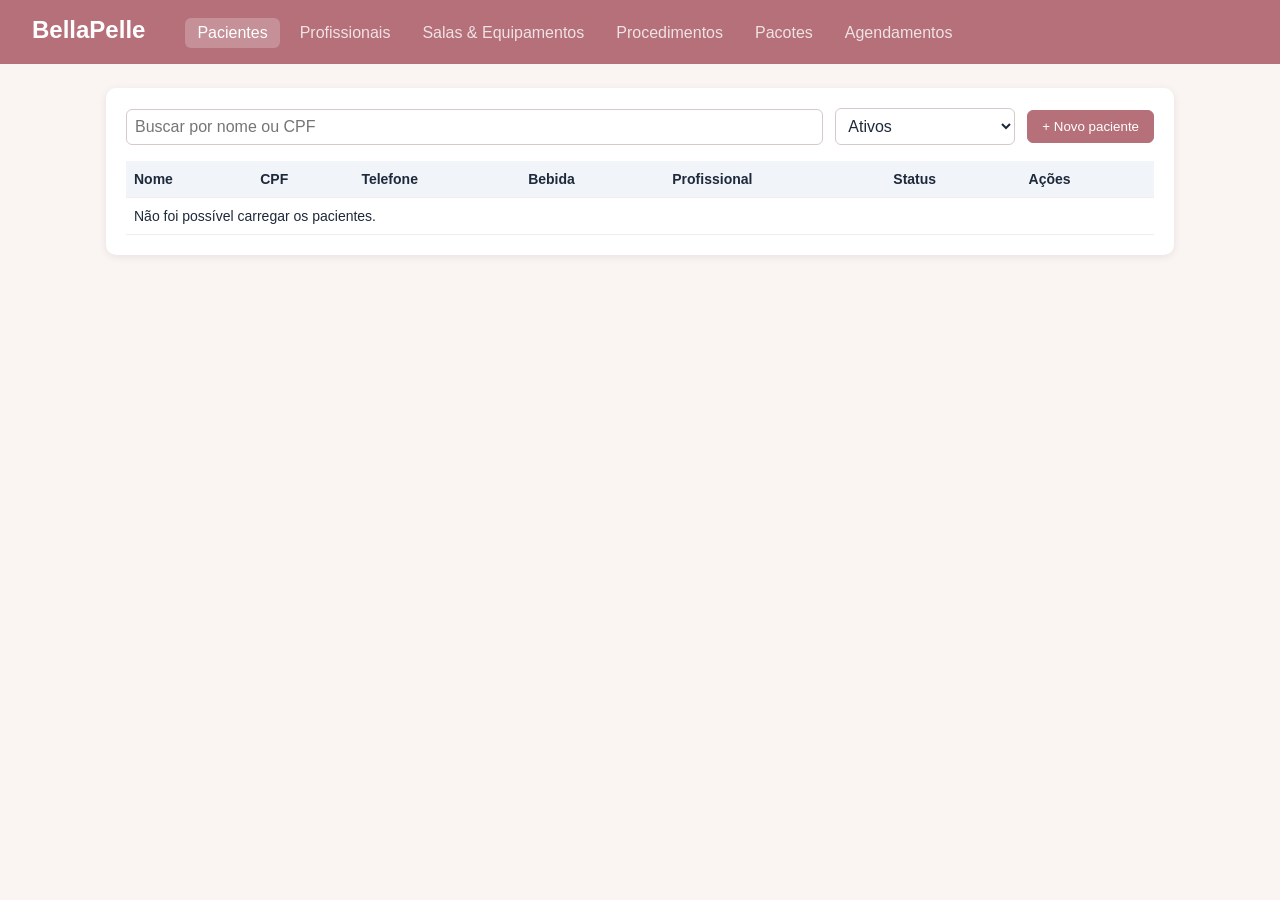
==== src/main/resources/static/index.html @ f7bfa082 "Projeto BellaPelle - sistema da clinica - cadastros e agendamento" ====
<!DOCTYPE html>
<html lang="pt-BR">
<head>
    <meta charset="UTF-8">
    <meta name="viewport" content="width=device-width, initial-scale=1">
    <title>BellaPelle - Pacientes</title>
    <link rel="stylesheet" href="css/style.css">
    <style>
        #modalProntuario {
            width: min(760px, 94vw);
            max-height: 85vh;
            overflow: auto;
        }

        .prontuario-resumo {
            display: grid;
            grid-template-columns: repeat(auto-fit, minmax(210px, 1fr));
            gap: 2px 16px;
            margin: 6px 0 14px;
            font-size: .93em;
        }

        .prontuario-resumo p,
        .sessao p {
            margin: 4px 0;
        }

        .sessao {
            border: 1px solid #cbd5e1;
            border-radius: 8px;
            padding: 10px 12px;
            margin-bottom: 10px;
        }

        .sessao h3 {
            margin: 0 0 8px;
            font-size: 1em;
        }

        .rotulo {
            color: #475569;
            font-weight: 600;
        }

        .prontuario-vazio {
            color: #64748b;
        }
    </style>
</head>
<body>
<header>
    <h1>BellaPelle</h1>
    <nav>
        <a href="index.html" class="ativo">Pacientes</a>
        <a href="profissionais.html">Profissionais</a>
        <a href="salas-equipamentos.html">Salas &amp; Equipamentos</a>
        <a href="procedimentos.html">Procedimentos</a>
        <a href="pacotes.html">Pacotes</a>
        <a href="agendamentos.html">Agendamentos</a>
    </nav>
</header>

<main>
    <section class="card">
       <div class="toolbar" style="display: flex; align-items: center; gap: 12px; margin-bottom: 16px;">
    <input
        type="text"
        id="busca"
        placeholder="Buscar por nome ou CPF"
        style="flex: 1 1 0%; width: 100%; min-width: 0;"
    >

    <select
        id="filtroStatus"
        style="flex: 0 0 180px; width: 180px;"
    >
        <option value="">Todos</option>
        <option value="Ativo" selected>Ativos</option>
        <option value="Inativo">Inativos</option>
    </select>

    <button
        id="btnNovo"
        class="primary"
        style="flex: 0 0 auto; white-space: nowrap;"
    >+ Novo paciente</button>
</div>

        <table>
            <thead>
            <tr>
                <th>Nome</th>
                <th>CPF</th>
                <th>Telefone</th>
                <th>Bebida</th>
                <th>Profissional</th>
                <th>Status</th>
                <th>Ações</th>
            </tr>
            </thead>
            <tbody id="tabela"></tbody>
        </table>
    </section>

    <dialog id="modal">
        <form id="form">
            <h2 id="tituloForm">Novo paciente</h2>
            <input type="hidden" id="id">

            <div class="grid">
                <label>Nome *<input id="nome" required></label>
                <label>CPF *<input id="cpf" required placeholder="000.000.000-00"></label>
                <label>Telefone *<input id="telefone" required></label>
                <label>E-mail<input id="email" type="email"></label>
                <label>Data de nascimento *<input id="dataNascimento" type="date" required></label>
                <label>Gênero<input id="genero"></label>
                <label>Peso (kg)<input id="peso" type="number" step="0.1"></label>
                <label>Altura (cm)<input id="altura" type="number"></label>

                <label>Bebida preferida
                    <select id="preferenciaBebida">
                        <option>Sem preferência</option>
                        <option>Chá</option>
                        <option>Café</option>
                    </select>
                </label>

                <label>Atendimento preferido por
                    <select id="preferenciaProfissional" required>
                        <option value="I" selected>Indiferente</option>
                        <option value="F">Feminino</option>
                        <option value="M">Masculino</option>
                    </select>
                </label>

                <label>Canal de origem
                    <select id="canalOrigem">
                        <option value="">-</option>
                        <option>WhatsApp</option>
                        <option>Instagram</option>
                        <option>Presencial</option>
                    </select>
                </label>

                <label>Endereço<input id="endereco"></label>
                <label>Contato de emergência (nome)<input id="contatoEmergenciaNome"></label>
                <label>Contato de emergência (telefone)<input id="contatoEmergenciaTelefone"></label>
            </div>

            <label>Alergias<textarea id="alergias" rows="2"></textarea></label>
            <label>Restrições de saúde<textarea id="restricoesSaude" rows="2"></textarea></label>
            <label>Observações<textarea id="observacoes" rows="2"></textarea></label>

            <p id="erro" class="erro"></p>

            <div class="acoes">
                <button type="button" id="btnCancelar">Cancelar</button>
                <button type="submit" class="primary">Salvar</button>
            </div>
        </form>
    </dialog>

    <dialog id="modalProntuario">
        <div>
            <h2 id="prontuarioTitulo">Prontuário</h2>
            <div id="prontuarioResumo" class="prontuario-resumo"></div>
            <div id="prontuarioConteudo"></div>
            <p id="prontuarioErro" class="erro" hidden></p>
            <div class="acoes">
                <button type="button" id="btnFecharProntuario">Fechar</button>
            </div>
        </div>
    </dialog>
</main>
    <dialog id="modalAnamnese">
    <form id="anaForm" onsubmit="salvarAnamnese(event)">
        <h2>Anamnese</h2>
        <p>Preenchida em: <span id="anaData">—</span></p>
        <label>Alergias
            <textarea id="anaAlergias" rows="2"></textarea>
        </label>
        <label>Medicações de uso contínuo
            <textarea id="anaMedicacoes" rows="2"></textarea>
        </label>
        <label>Cirurgias prévias
            <textarea id="anaCirurgias" rows="2"></textarea>
        </label>
        <label>Gestante ou lactante
            <select id="anaGestante" required>
                <option value="">Selecione</option>
                <option value="true">Sim</option>
                <option value="false">Não</option>
            </select>
        </label>
        <label>Uso de isotretinoína
            <select id="anaIsotretinoina" required>
                <option value="">Selecione</option>
                <option value="true">Sim</option>
                <option value="false">Não</option>
            </select>
        </label>
        <label>Histórico de queloide
            <select id="anaQueloide" required>
                <option value="">Selecione</option>
                <option value="true">Sim</option>
                <option value="false">Não</option>
            </select>
        </label>
        <label>Doenças de pele
            <textarea id="anaDoencas" rows="2"></textarea>
        </label>
        <label>Contraindicações identificadas
            <textarea id="anaContraindicacoes" rows="2"></textarea>
        </label>
        <p id="anaErro"></p>
        <p id="anaOk"></p>
        <menu>
            <button type="button" onclick="anaFechar()">Cancelar</button>
            <button type="submit" class="primary">Salvar</button>
        </menu>
    </form>
</dialog>
<script src="js/pacientes.js"></script>
</body>
</html>
---- src/main/resources/static/css/style.css ----
* { box-sizing: border-box; }

body {
    margin: 0;
    font-family: Segoe UI, Arial, sans-serif;
    background: #faf5f3;
    color: #3b2f2f;
}

header {
    background: #b5707a;
    color: #fff;
    padding: 16px 32px;
    display: flex;
    align-items: baseline;
    gap: 16px;
}

header h1 {
    margin: 0;
    font-size: 24px;
}

main {
    max-width: 1100px;
    margin: 24px auto;
    padding: 0 16px;
}

.card {
    background: #fff;
    border-radius: 10px;
    padding: 20px;
    box-shadow: 0 2px 8px rgba(0, 0, 0, .08);
}

.toolbar {
    display: flex;
    align-items: center;
    gap: 12px;
    margin-bottom: 16px;
}

.toolbar input[type="text"] {
    flex: 1 1 auto;
    width: auto;
    min-width: 220px;
}

.toolbar select {
    flex: 0 0 180px;
    width: 180px;
}

.toolbar button {
    flex: 0 0 auto;
    white-space: nowrap;
}

input,
select,
textarea {
    width: 100%;
    padding: 8px;
    border: 1px solid #d8c9c9;
    border-radius: 6px;
    font: inherit;
}

label {
    display: block;
    font-size: 13px;
    margin-bottom: 10px;
}

button {
    padding: 8px 14px;
    border: 1px solid #b5707a;
    background: #fff;
    color: #b5707a;
    border-radius: 6px;
    cursor: pointer;
}

button.primary {
    background: #b5707a;
    color: #fff;
}

button.perigo {
    border-color: #c0392b;
    color: #c0392b;
}

table {
    width: 100%;
    border-collapse: collapse;
}

th,
td {
    text-align: left;
    padding: 10px 8px;
    border-bottom: 1px solid #eee;
    font-size: 14px;
}

.badge {
    padding: 2px 8px;
    border-radius: 10px;
    font-size: 12px;
}

.badge.Ativo {
    background: #dff3e4;
    color: #1e7a3c;
}

.badge.Inativo {
    background: #f6dede;
    color: #a33;
}

dialog {
    border: none;
    border-radius: 10px;
    width: min(760px, 95vw);
    padding: 24px;
}

dialog::backdrop {
    background: rgba(0, 0, 0, .4);
}

.grid {
    display: grid;
    grid-template-columns: 1fr 1fr;
    gap: 0 16px;
}

.acoes {
    display: flex;
    justify-content: flex-end;
    gap: 10px;
}

.erro {
    color: #c0392b;
    min-height: 20px;
}

td button {
    padding: 4px 10px;
    margin-right: 4px;
    font-size: 12px;
}

nav {
    display: flex;
    gap: 8px;
    margin-left: 24px;
}

nav a {
    color: #fff;
    text-decoration: none;
    padding: 6px 12px;
    border-radius: 6px;
    opacity: .8;
}

nav a.ativo,
nav a:hover {
    background: rgba(255, 255, 255, .22);
    opacity: 1;
}

.card,
.card table,
td,
th,
label,
dialog {
    color: #1e293b;
}

th {
    background: #f1f5f9;
}

input,
select,
textarea {
    color: #1e293b;
    background: #fff;
}

/* ==== Agendamentos ==== */

.acoes-linha {
    display: flex;
    gap: 6px;
    align-items: center;
}

.btn-sm {
    padding: 4px 10px;
    font-size: 13px;
    border: 1px solid #d9c9cf;
    background: #fff;
    color: #4a3b40;
    border-radius: 6px;
    cursor: pointer;
    list-style: none;
}

.btn-sm:hover {
    background: #f7eef1;
}

details.menu {
    position: relative;
}

details.menu summary::-webkit-details-marker {
    display: none;
}

.menu-lista {
    position: absolute;
    right: 0;
    top: 100%;
    margin-top: 4px;
    z-index: 20;
    min-width: 170px;
    background: #fff;
    border: 1px solid #d9c9cf;
    border-radius: 8px;
    padding: 4px;
    display: flex;
    flex-direction: column;
    box-shadow: 0 4px 14px rgba(0, 0, 0, .12);
}

.menu-lista button {
    text-align: left;
    background: none;
    border: 0;
    padding: 8px 10px;
    font-size: 13px;
    color: #4a3b40;
    cursor: pointer;
    border-radius: 6px;
}

.menu-lista button:hover {
    background: #f7eef1;
}

.menu-lista .menu-perigo {
    color: #b3261e;
}

.horarios-box {
    margin-top: 14px;
    padding: 12px;
    border: 1px solid #e6d9de;
    border-radius: 8px;
    background: #fcf8f9;
}

.horarios-titulo {
    font-weight: 600;
    color: #4a3b40;
    margin-bottom: 8px;
}

.horario-escolhido {
    font-weight: 400;
    color: #8a2d4d;
}

.slots {
    display: grid;
    grid-template-columns: repeat(auto-fill, minmax(64px, 1fr));
    gap: 6px;
}

.slot {
    padding: 7px 0;
    font-size: 13px;
    border-radius: 6px;
    border: 1px solid #cfe3d4;
    background: #eef8f0;
    color: #1f5f33;
    cursor: pointer;
}

.slot.livre:hover {
    background: #d9f0de;
}

.slot.ocupado {
    background: #f1eeef;
    border-color: #e3dcde;
    color: #a89fa2;
    text-decoration: line-through;
    cursor: not-allowed;
}

.slot.sel {
    background: #8a2d4d;
    border-color: #8a2d4d;
    color: #fff;
}

.legenda {
    display: flex;
    gap: 14px;
    margin-top: 10px;
    font-size: 12px;
    color: #6b5b60;
}

.lg {
    display: inline-block;
    width: 10px;
    height: 10px;
    border-radius: 3px;
    margin-right: 5px;
}

.lg.livre {
    background: #eef8f0;
    border: 1px solid #cfe3d4;
}

.lg.ocupado {
    background: #f1eeef;
    border: 1px solid #e3dcde;
}

.lg.sel {
    background: #8a2d4d;
}

.dica {
    color: #6b5b60;
    font-size: 13px;
    grid-column: 1 / -1;
    margin: 4px 0;
}

.aviso {
    margin-top: 12px;
    padding: 10px 12px;
    border-radius: 8px;
    font-size: 14px;
    border-left: 4px solid;
}

.aviso[hidden] {
    display: none;
}

.aviso-erro {
    background: #fdecea;
    color: #8c1d18;
    border-color: #b3261e;
}

.opcoes-cancel {
    display: flex;
    flex-direction: column;
    gap: 8px;
    margin-top: 10px;
}

.opcao {
    display: flex;
    gap: 10px;
    align-items: flex-start;
    padding: 10px 12px;
    border: 1px solid #e6d9de;
    border-radius: 8px;
    cursor: pointer;
    color: #4a3b40;
}

.opcao:has(input:checked) {
    border-color: #8a2d4d;
    background: #fcf1f5;
}

.opcao span {
    display: flex;
    flex-direction: column;
}

.opcao small {
    color: #6b5b60;
}

.perigo-solido {
    background: #b3261e;
    color: #fff;
    border: 0;
    padding: 8px 14px;
    border-radius: 6px;
    cursor: pointer;
}

.toast {
    position: fixed;
    right: 20px;
    bottom: 20px;
    z-index: 50;
    padding: 12px 16px;
    border-radius: 8px;
    font-size: 14px;
    color: #fff;
}

.toast[hidden] {
    display: none;
}

.toast-ok {
    background: #1f6b3a;
}

.toast-erro {
    background: #b3261e;
}

@media (max-width: 700px) {
    .toolbar {
        flex-wrap: wrap;
    }

    .toolbar input[type="text"] {
        flex: 1 1 100%;
        min-width: 0;
    }

    .toolbar select {
        flex: 1 1 160px;
        width: auto;
    }
}
/* Ajuste da barra de pesquisa e do filtro de pacientes */
.toolbar {
    display: grid !important;
    grid-template-columns: minmax(220px, 1fr) 180px auto;
    align-items: center;
    gap: 12px;
}

.toolbar #busca {
    display: block;
    width: 100% !important;
    min-width: 0;
}

.toolbar #filtroStatus {
    display: block;
    width: 180px !important;
    min-width: 180px;
}

.toolbar #btnNovo {
    width: auto;
    white-space: nowrap;
}

@media (max-width: 700px) {
    .toolbar {
        grid-template-columns: minmax(0, 1fr) auto;
    }

    .toolbar #busca {
        grid-column: 1 / -1;
    }

    .toolbar #filtroStatus {
        width: 100% !important;
        min-width: 0;
    }
}
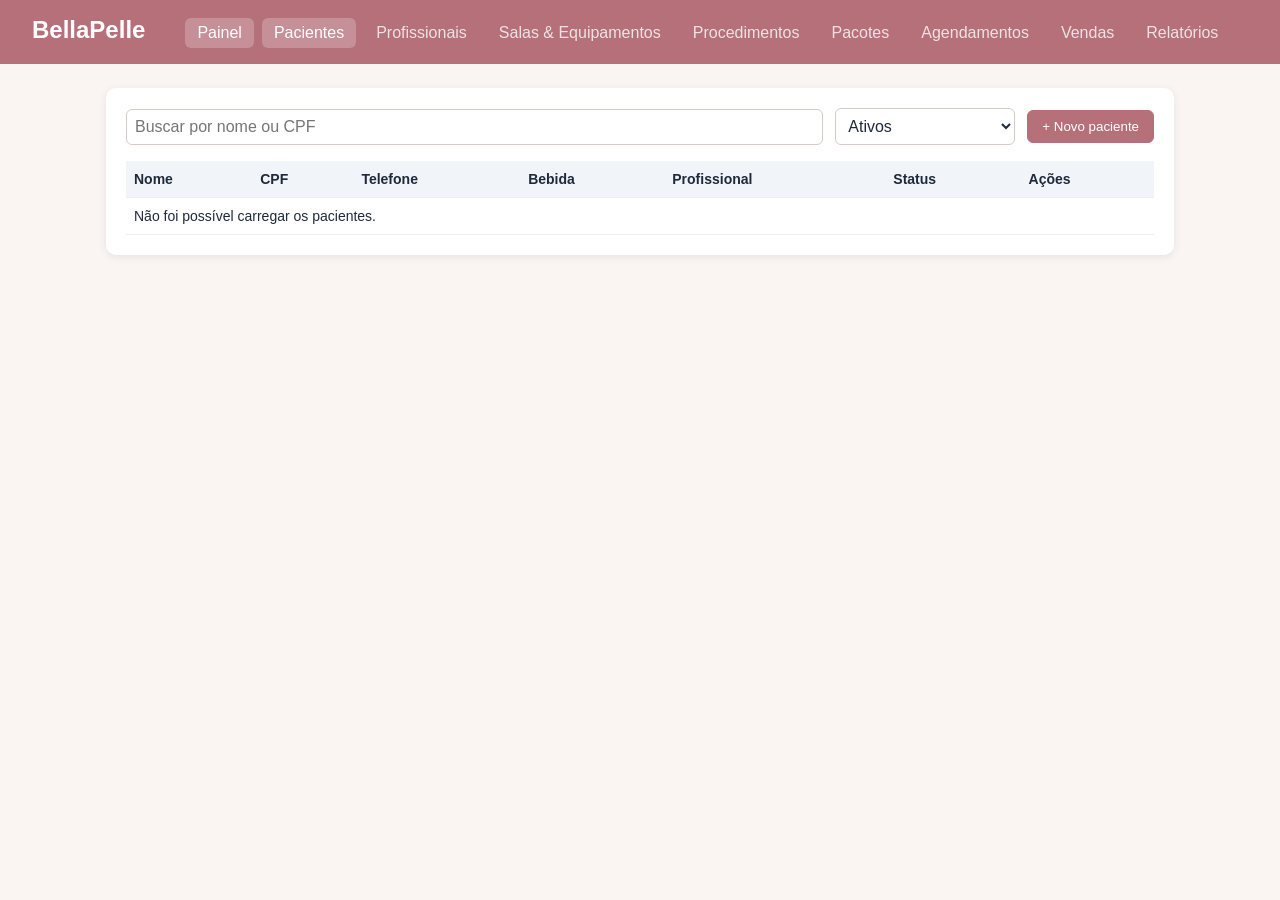
==== commit 61fdfb3d: "Adicionado vendas, saldo de sessoes, painel diario, relatorios e fluxo de atendimento" ====
--- a/src/main/resources/static/index.html
+++ b/src/main/resources/static/index.html
@@ -51,12 +51,15 @@
 <header>
     <h1>BellaPelle</h1>
     <nav>
+        <a href="painel.html" class="ativo">Painel</a>
         <a href="index.html" class="ativo">Pacientes</a>
         <a href="profissionais.html">Profissionais</a>
         <a href="salas-equipamentos.html">Salas &amp; Equipamentos</a>
         <a href="procedimentos.html">Procedimentos</a>
         <a href="pacotes.html">Pacotes</a>
         <a href="agendamentos.html">Agendamentos</a>
+        <a href="vendas.html">Vendas</a>
+        <a href="relatorios.html">Relatórios</a>
     </nav>
 </header>
 
--- a/src/main/resources/static/css/style.css
+++ b/src/main/resources/static/css/style.css
@@ -448,7 +448,8 @@
         width: auto;
     }
 }
-/* Ajuste da barra de pesquisa e do filtro de pacientes */
+
+/* Ajuste da barra de pesquisa e do filtro */
 .toolbar {
     display: grid !important;
     grid-template-columns: minmax(220px, 1fr) 180px auto;
@@ -486,4 +487,106 @@
         width: 100% !important;
         min-width: 0;
     }
+}
+
+.card h2 {
+    margin-top: 0;
+}
+
+.badge.Pendente {
+    background: #fdf3d7;
+    color: #8a6d1a;
+}
+
+.badge.Paga {
+    background: #dff3e4;
+    color: #1e7a3c;
+}
+
+.badge.Vencida {
+    background: #f6dede;
+    color: #a33;
+}
+
+.saldo-info {
+    margin: 10px 0 4px;
+    display: grid;
+    gap: 6px;
+}
+
+.saldo-linha {
+    display: flex;
+    gap: 14px;
+    align-items: center;
+    flex-wrap: wrap;
+    background: #f8f5f2;
+    border: 1px solid #e6dcd3;
+    border-radius: 8px;
+    padding: 8px 12px;
+    font-size: .92em;
+}
+
+.saldo-linha strong {
+    min-width: 170px;
+}
+
+.saldo-destaque {
+    border-color: #b06a78;
+    background: #f6eaec;
+}
+
+.saldo-vazio {
+    color: #8a6d1a;
+    font-size: .92em;
+}
+
+/* Correção dos cartões de seleção de procedimento */
+#listaDisponiveisAtendimento .opcao {
+    align-items: center;
+    text-align: left;
+}
+
+#listaDisponiveisAtendimento .opcao input[type="radio"],
+.opcoes-cancel .opcao input[type="radio"] {
+    flex: 0 0 16px;
+    width: 16px;
+    min-width: 16px;
+    height: 16px;
+    padding: 0;
+    margin: 0;
+    accent-color: #8a2d4d;
+}
+
+#listaDisponiveisAtendimento .opcao span,
+.opcoes-cancel .opcao span {
+    flex: 1 1 auto;
+    min-width: 0;
+    text-align: left;
+}
+/* ==== Filtros da listagem de vendas ==== */
+
+.filtros-vendas {
+    display: flex;
+    flex-wrap: wrap;
+    align-items: center;
+    gap: 10px;
+    margin-bottom: 8px;
+}
+
+.filtros-vendas .filtro-periodo {
+    display: flex;
+    align-items: center;
+    gap: 6px;
+    margin-bottom: 0;
+    font-size: 13px;
+    color: #4a3b40;
+}
+
+.filtros-vendas input[type="date"] {
+    width: auto;
+}
+
+.filtros-vendas input[type="text"] {
+    flex: 1 1 220px;
+    min-width: 0;
 }
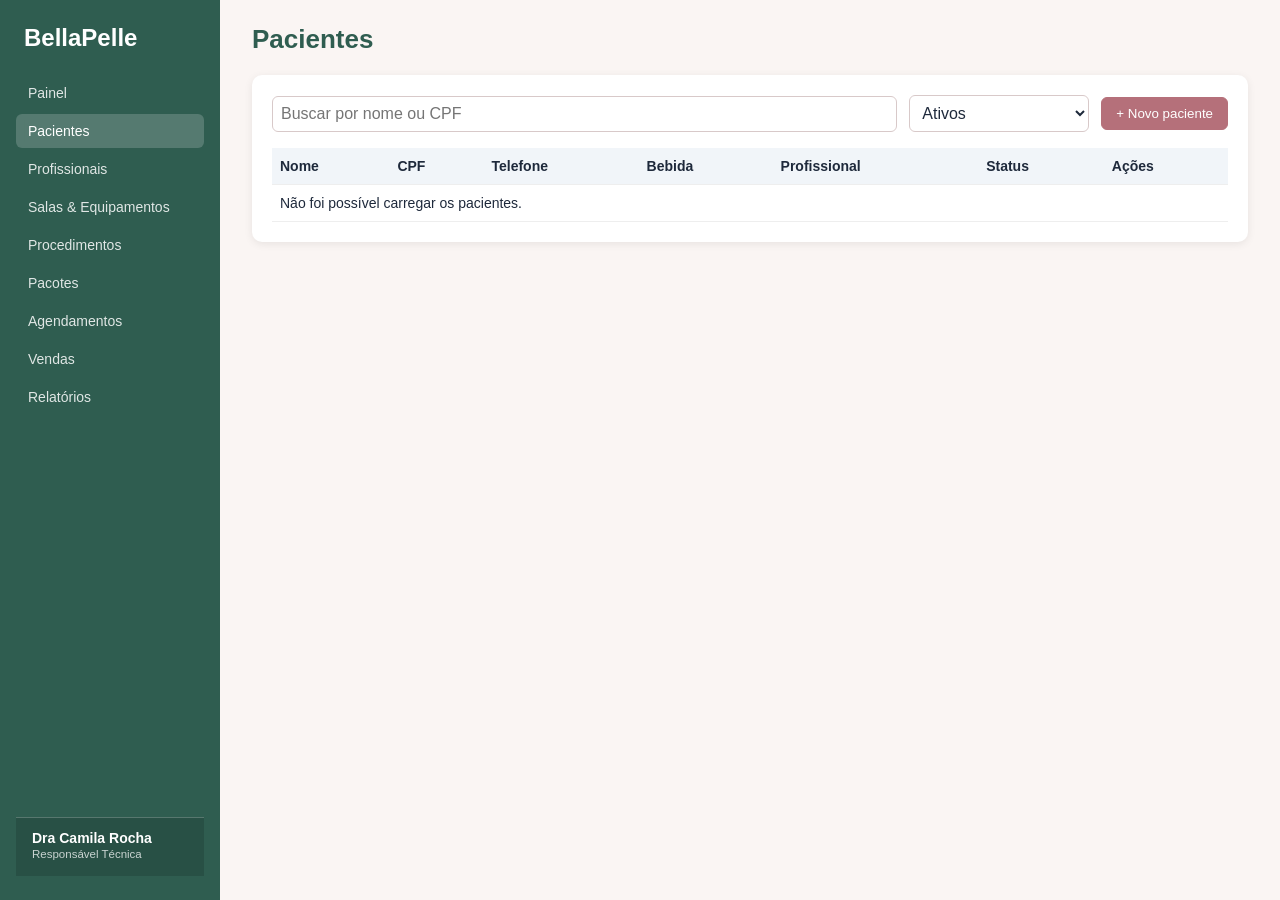
==== commit f39be999: "Correção e atualização do front-end" ====
--- a/src/main/resources/static/index.html
+++ b/src/main/resources/static/index.html
@@ -6,52 +6,14 @@
     <title>BellaPelle - Pacientes</title>
     <link rel="stylesheet" href="css/style.css">
     <style>
-        #modalProntuario {
-            width: min(760px, 94vw);
-            max-height: 85vh;
-            overflow: auto;
-        }
-
-        .prontuario-resumo {
-            display: grid;
-            grid-template-columns: repeat(auto-fit, minmax(210px, 1fr));
-            gap: 2px 16px;
-            margin: 6px 0 14px;
-            font-size: .93em;
-        }
-
-        .prontuario-resumo p,
-        .sessao p {
-            margin: 4px 0;
-        }
-
-        .sessao {
-            border: 1px solid #cbd5e1;
-            border-radius: 8px;
-            padding: 10px 12px;
-            margin-bottom: 10px;
-        }
-
-        .sessao h3 {
-            margin: 0 0 8px;
-            font-size: 1em;
-        }
-
-        .rotulo {
-            color: #475569;
-            font-weight: 600;
-        }
-
-        .prontuario-vazio {
-            color: #64748b;
-        }
+       
     </style>
 </head>
 <body>
 <header>
     <h1>BellaPelle</h1>
     <nav>
-        <a href="painel.html" class="ativo">Painel</a>
+        <a href="painel.html">Painel</a>
         <a href="index.html" class="ativo">Pacientes</a>
         <a href="profissionais.html">Profissionais</a>
         <a href="salas-equipamentos.html">Salas &amp; Equipamentos</a>
@@ -61,9 +23,14 @@
         <a href="vendas.html">Vendas</a>
         <a href="relatorios.html">Relatórios</a>
     </nav>
+    <div class="usuario-rodape">
+        <strong>Dra Camila Rocha</strong>
+        <small>Responsável Técnica</small>
+    </div>
 </header>
 
 <main>
+    <h2 class="titulo-pagina">Pacientes</h2>
     <section class="card">
        <div class="toolbar" style="display: flex; align-items: center; gap: 12px; margin-bottom: 16px;">
     <input
--- a/src/main/resources/static/css/style.css
+++ b/src/main/resources/static/css/style.css
@@ -5,26 +5,38 @@
     font-family: Segoe UI, Arial, sans-serif;
     background: #faf5f3;
     color: #3b2f2f;
-}
+    display: flex;
+    min-height: 100vh;
+}
+
+/* ==== Menu lateral ==== */
 
 header {
-    background: #b5707a;
+    background: #2f5d50;
     color: #fff;
-    padding: 16px 32px;
-    display: flex;
-    align-items: baseline;
-    gap: 16px;
+    padding: 24px 16px;
+    width: 220px;
+    height: 100vh;
+    position: sticky;
+    top: 0;
+    flex-shrink: 0;
+    display: flex;
+    flex-direction: column;
+    gap: 24px;
+    overflow-y: auto;
 }
 
 header h1 {
     margin: 0;
     font-size: 24px;
+    padding-left: 8px;
 }
 
 main {
-    max-width: 1100px;
-    margin: 24px auto;
-    padding: 0 16px;
+    flex: 1;
+    min-width: 0;
+    margin: 24px;
+    padding: 0 8px;
 }
 
 .card {
@@ -32,6 +44,7 @@
     border-radius: 10px;
     padding: 20px;
     box-shadow: 0 2px 8px rgba(0, 0, 0, .08);
+    margin-bottom: 18px;
 }
 
 .toolbar {
@@ -157,21 +170,22 @@
 
 nav {
     display: flex;
-    gap: 8px;
-    margin-left: 24px;
+    flex-direction: column;
+    gap: 4px;
 }
 
 nav a {
     color: #fff;
     text-decoration: none;
-    padding: 6px 12px;
+    padding: 9px 12px;
     border-radius: 6px;
-    opacity: .8;
+    opacity: .85;
+    font-size: 14px;
 }
 
 nav a.ativo,
 nav a:hover {
-    background: rgba(255, 255, 255, .22);
+    background: rgba(255, 255, 255, .18);
     opacity: 1;
 }
 
@@ -563,6 +577,7 @@
     min-width: 0;
     text-align: left;
 }
+
 /* ==== Filtros da listagem de vendas ==== */
 
 .filtros-vendas {
@@ -589,4 +604,857 @@
 .filtros-vendas input[type="text"] {
     flex: 1 1 220px;
     min-width: 0;
+}
+
+/* ==== Seções recolhíveis (vendas) ==== */
+
+details.secao-card {
+    background: #fff;
+    border-radius: 10px;
+    box-shadow: 0 2px 8px rgba(0, 0, 0, .08);
+    margin-bottom: 18px;
+    overflow: hidden;
+}
+
+details.secao-card > summary {
+    list-style: none;
+    cursor: pointer;
+    display: flex;
+    align-items: center;
+    padding: 16px 20px;
+    background: #2f5d50;
+    color: #fff;
+}
+
+details.secao-card > summary::-webkit-details-marker {
+    display: none;
+}
+
+details.secao-card > summary h2 {
+    margin: 0;
+    font-size: 18px;
+    color: #fff;
+}
+
+details.secao-card > summary::after {
+    content: "▾";
+    margin-left: auto;
+    font-size: 16px;
+}
+
+details.secao-card[open] > summary::after {
+    content: "▴";
+}
+
+details.secao-card > .conteudo-secao {
+    padding: 20px;
+}
+
+/* ==== Cartões de pacotes ==== */
+
+.pacotes-grid {
+    display: grid;
+    grid-template-columns: repeat(auto-fit, minmax(280px, 1fr));
+    gap: 16px;
+}
+
+.pacote-card {
+    min-width: 0;
+    padding: 18px;
+    border: 1px solid #dce7e1;
+    border-radius: 12px;
+    background: #fff;
+    box-shadow: 0 3px 10px rgba(25, 55, 43, .08);
+}
+
+.pacote-card-topo {
+    display: flex;
+    align-items: flex-start;
+    justify-content: space-between;
+    gap: 12px;
+}
+
+.pacote-card-topo h2 {
+    margin: 0;
+    color: #2f5d50;
+    font-size: 19px;
+    overflow-wrap: anywhere;
+}
+
+.pacote-descricao {
+    min-height: 20px;
+    color: #64736c;
+    font-size: 14px;
+}
+
+.pacote-detalhes {
+    display: grid;
+    grid-template-columns: repeat(2, minmax(0, 1fr));
+    gap: 12px;
+    padding: 14px 0;
+    border-top: 1px solid #edf1ee;
+    border-bottom: 1px solid #edf1ee;
+}
+
+.pacote-detalhes > div {
+    display: flex;
+    flex-direction: column;
+    gap: 4px;
+}
+
+.pacote-detalhes strong {
+    color: #2f5d50;
+}
+
+.pacote-rotulo {
+    color: #6b7771;
+    font-size: 12px;
+}
+
+.pacote-lista-procedimentos h3 {
+    margin: 14px 0 8px;
+    font-size: 15px;
+}
+
+.pacote-procedimentos {
+    display: flex;
+    flex-direction: column;
+    gap: 8px;
+    margin: 0;
+    padding: 0;
+    list-style: none;
+}
+
+.pacote-procedimentos li {
+    display: flex;
+    justify-content: space-between;
+    align-items: baseline;
+    gap: 12px;
+    padding: 8px 10px;
+    border-radius: 7px;
+    background: #f3f7f4;
+    font-size: 13px;
+}
+
+.pacote-procedimentos li span {
+    overflow-wrap: anywhere;
+}
+
+.pacote-procedimentos li strong {
+    flex-shrink: 0;
+    color: #2f5d50;
+}
+
+.pacote-sem-itens,
+.pacotes-vazio {
+    color: #68756e;
+    font-size: 14px;
+}
+
+.pacote-acoes {
+    display: flex;
+    flex-wrap: wrap;
+    gap: 8px;
+    margin-top: 16px;
+}
+
+/* ==== Menu lateral em telas pequenas volta para o topo ==== */
+
+@media (max-width: 900px) {
+    body {
+        flex-direction: column;
+    }
+
+    header {
+        position: static;
+        width: auto;
+        height: auto;
+        flex-direction: row;
+        flex-wrap: wrap;
+        align-items: baseline;
+        gap: 16px;
+    }
+
+    nav {
+        flex-direction: row;
+        flex-wrap: wrap;
+        margin-left: 8px;
+    }
+
+    main {
+        margin: 16px;
+    }
+}
+/* ==== Painel diário ==== */
+
+.painel-topo {
+    display: flex;
+    align-items: flex-end;
+    justify-content: space-between;
+    gap: 16px;
+    flex-wrap: wrap;
+    margin-bottom: 18px;
+}
+
+.painel-topo h2 {
+    margin: 0;
+    font-size: 24px;
+    color: #2f5d50;
+}
+
+.painel-topo span {
+    color: #6b5b60;
+    font-size: 14px;
+}
+
+.painel-topo .toolbar {
+    display: flex !important;
+    grid-template-columns: none;
+    align-items: center;
+    gap: 10px;
+    margin-bottom: 0;
+}
+
+.painel-topo .toolbar label {
+    margin-bottom: 0;
+    font-size: 13px;
+    color: #4a3b40;
+}
+
+.painel-topo .toolbar select {
+    flex: 0 0 auto;
+    width: auto;
+    min-width: 120px;
+}
+
+.kpis {
+    display: grid;
+    grid-template-columns: repeat(auto-fit, minmax(200px, 1fr));
+    gap: 14px;
+    margin-bottom: 18px;
+}
+
+.kpi {
+    background: #fff;
+    border-radius: 10px;
+    box-shadow: 0 2px 8px rgba(0, 0, 0, .08);
+    padding: 14px 18px;
+    display: flex;
+    flex-direction: column;
+    gap: 4px;
+}
+
+.kpi small {
+    color: #6b7771;
+    font-size: 12px;
+}
+
+.kpi strong {
+    font-size: 26px;
+    color: #2f5d50;
+}
+
+.painel-colunas {
+    display: grid;
+    grid-template-columns: 1.4fr 1fr;
+    gap: 18px;
+    align-items: start;
+}
+
+.painel-secao h2 {
+    font-size: 18px;
+    margin-bottom: 14px;
+}
+
+.agenda-lista,
+.alertas-lista {
+    display: flex;
+    flex-direction: column;
+    gap: 10px;
+}
+
+.agenda-item {
+    display: flex;
+    gap: 14px;
+    align-items: flex-start;
+    border: 1px solid #edf1ee;
+    border-left: 4px solid #2f5d50;
+    border-radius: 8px;
+    padding: 10px 14px;
+    background: #fbfdfc;
+}
+
+.agenda-item.andamento {
+    border-left-color: #b5707a;
+    background: #fdf5f6;
+}
+
+.agenda-hora {
+    font-weight: 600;
+    color: #2f5d50;
+    white-space: nowrap;
+    font-size: 13px;
+    padding-top: 2px;
+}
+
+.agenda-item strong {
+    display: block;
+    color: #1e293b;
+}
+
+.agenda-item p {
+    margin: 2px 0 4px;
+    color: #4a3b40;
+}
+
+.agenda-item small {
+    color: #6b5b60;
+}
+
+.alerta {
+    display: flex;
+    flex-direction: column;
+    gap: 2px;
+    border: 1px solid #edf1ee;
+    border-left: 4px solid #c9a227;
+    background: #fdfaf1;
+    border-radius: 8px;
+    padding: 10px 14px;
+    font-size: 14px;
+}
+
+.alerta strong {
+    color: #1e293b;
+}
+
+.alerta span {
+    color: #6b5b60;
+    font-size: 13px;
+}
+
+.alerta.vermelho {
+    border-left-color: #b3261e;
+    background: #fdf1ef;
+}
+
+.vazio {
+    color: #6b5b60;
+    font-size: 14px;
+    margin: 4px 0;
+}
+
+.erro-painel {
+    color: #b3261e;
+    font-size: 14px;
+    margin: 4px 0;
+}
+
+/* Grid do modal de novo agendamento do painel */
+.modal-grid {
+    display: grid;
+    grid-template-columns: 1fr 1fr;
+    gap: 0 16px;
+}
+
+.modal-grid .inteira {
+    grid-column: 1 / -1;
+}
+
+/* ==== Relatórios (mesma correção de estilo) ==== */
+
+.filtros-relatorio {
+    display: flex;
+    flex-wrap: wrap;
+    align-items: flex-end;
+    gap: 12px;
+    margin-bottom: 14px;
+}
+
+.filtros-relatorio label {
+    margin-bottom: 0;
+    font-size: 13px;
+    color: #4a3b40;
+}
+
+.tabela-scroll {
+    overflow-x: auto;
+}
+
+.mensagem-relatorio {
+    color: #6b5b60;
+    font-size: 14px;
+    min-height: 20px;
+}
+
+@media (max-width: 900px) {
+    .painel-colunas {
+        grid-template-columns: 1fr;
+    }
+}
+/* ==== Autocomplete de paciente no painel ==== */
+
+.campo-busca {
+    position: relative;
+}
+
+.sugestoes {
+    position: absolute;
+    top: 100%;
+    left: 0;
+    right: 0;
+    z-index: 30;
+    margin-top: 2px;
+    background: #fff;
+    border: 1px solid #d8c9c9;
+    border-radius: 6px;
+    box-shadow: 0 6px 16px rgba(0, 0, 0, .14);
+    max-height: 220px;
+    overflow-y: auto;
+}
+
+.sugestoes button {
+    display: block;
+    width: 100%;
+    text-align: left;
+    background: none;
+    border: 0;
+    padding: 9px 12px;
+    font-size: 14px;
+    color: #1e293b;
+    cursor: pointer;
+}
+
+.sugestoes button:hover {
+    background: #eef4f1;
+}
+
+.sugestao-vazia {
+    margin: 0;
+    padding: 9px 12px;
+    font-size: 14px;
+    color: #6b5b60;
+}
+.secao-tab[hidden] {
+    display: none !important;
+}
+.tabs {
+    display: flex;
+    gap: 10px;
+    margin-bottom: 20px;
+}
+
+.tabs button {
+    background: #e2e8f0;
+    color: #334155;
+    border: none;
+    padding: 10px 18px;
+    border-radius: 8px;
+    cursor: pointer;
+    font-weight: 600;
+}
+
+.tabs button.ativa {
+    background: #2f5d50;
+    color: #fff;
+}
+
+.secao-tab {
+    display: none;
+}
+
+.secao-tab.ativa {
+    display: block;
+}
+
+.secao-tab[hidden] {
+    display: none !important;
+}
+.vendas-tabs {
+    display: flex;
+    gap: 10px;
+    margin-bottom: 20px;
+    flex-wrap: wrap;
+}
+
+.vendas-tabs button {
+    padding: 10px 18px;
+    border: 1px solid #2f5d50;
+    border-radius: 8px;
+    background: #fff;
+    color: #2f5d50;
+    cursor: pointer;
+    font-weight: 600;
+}
+
+.vendas-tabs button.ativa {
+    background: #2f5d50;
+    color: #fff;
+}
+
+.vendas-secao[hidden] {
+    display: none !important;
+}
+.titulo-pagina {
+    margin: 0 0 20px;
+    color: #2f5d50;
+    font-size: 26px;
+    line-height: 1.2;
+    font-weight: 700;
+}
+/* ===================== AGENDA (Agendamentos) ===================== */
+
+/* topo da agenda */
+.agenda-topo {
+    display: flex;
+    align-items: flex-start;
+    justify-content: space-between;
+    gap: 16px;
+    margin-bottom: 18px;
+}
+
+.agenda-titulo {
+    margin: 0;
+    font-family: Georgia, 'Times New Roman', serif;
+    font-size: 32px;
+    color: #2f5d50;
+}
+
+.agenda-sub {
+    margin: 4px 0 0;
+    color: #6f7d76;
+    font-size: 14px;
+}
+
+.agenda-data-linha {
+    display: flex;
+    justify-content: space-between;
+    align-items: center;
+    gap: 12px;
+    flex-wrap: wrap;
+    margin-bottom: 14px;
+}
+
+.agenda-data {
+    margin: 0;
+    font-family: Georgia, 'Times New Roman', serif;
+    font-size: 22px;
+    color: #3a3f39;
+}
+
+.agenda-nav {
+    display: flex;
+    gap: 8px;
+}
+
+.agenda-nav button {
+    background: #fff;
+    border: 1px solid #d9d4c8;
+    color: #4a4a42;
+    border-radius: 8px;
+    padding: 7px 12px;
+    font-size: 13px;
+    cursor: pointer;
+}
+
+.agenda-nav button:hover {
+    background: #f3f0e9;
+}
+
+/* grade por sala */
+.agenda-scroll {
+    overflow-x: auto;
+}
+
+.agenda-card {
+    padding: 8px;
+    margin-bottom: 30px;
+}
+
+.grade-agenda {
+    display: grid;
+    position: relative;
+}
+
+.ag-canto {
+    border-bottom: 1px solid #e7e2d6;
+    background: #f4f1e8;
+}
+
+.ag-sala-header {
+    padding: 10px 12px;
+    border-left: 1px solid #e7e2d6;
+    border-bottom: 1px solid #e7e2d6;
+    background: #f4f1e8;
+    display: flex;
+    flex-direction: column;
+    gap: 2px;
+}
+
+.ag-sala-header strong {
+    font-size: 14px;
+    color: #3b3b33;
+}
+
+.ag-sala-header small {
+    color: #8a877b;
+    font-size: 12px;
+}
+
+.ag-hora {
+    font-size: 12px;
+    color: #8a877b;
+    padding: 6px 10px 0 4px;
+    border-bottom: 1px solid #f0ece2;
+}
+
+.ag-celula {
+    background: #fff;
+    border-left: 1px solid #ece7dc;
+    border-bottom: 1px solid #f0ece2;
+    min-height: 60px;
+}
+
+.ag-bloco {
+    z-index: 2;
+    margin: 4px;
+    border-radius: 6px;
+    border-left: 4px solid #2f5d50;
+    background: #e7efe9;
+    color: #25332c;
+    padding: 8px 10px;
+    font-size: 13px;
+    display: flex;
+    flex-direction: column;
+    gap: 2px;
+    overflow: hidden;
+    position: relative;
+}
+
+.ag-bloco small {
+    color: #5d6e64;
+}
+
+.ag-bloco.aberto {
+    cursor: pointer;
+}
+
+.ag-bloco.st-Realizado {
+    background: #eef1ee;
+    border-left-color: #8a9a8e;
+}
+
+.ag-bloco.st-Faltou {
+    background: #f8e4e2;
+    border-left-color: #b3544a;
+}
+
+.ag-bloqueio {
+    z-index: 1;
+    margin: 4px;
+    border-radius: 6px;
+    border: 1px solid #e6b8b4;
+    border-left: 4px solid #b3392f;
+    background: #f7dedb;
+    color: #8c2d24;
+    padding: 10px 12px;
+    font-size: 13px;
+    display: flex;
+    flex-direction: column;
+    gap: 2px;
+}
+
+.ag-bloqueio small {
+    color: #a8524a;
+}
+
+.ag-menu {
+    position: absolute;
+    top: 2px;
+    right: 2px;
+}
+
+.ag-menu-btn {
+    list-style: none;
+    cursor: pointer;
+    font-weight: 700;
+    color: #4a5b52;
+    padding: 0 6px;
+    border-radius: 4px;
+}
+
+.ag-menu-btn::-webkit-details-marker {
+    display: none;
+}
+
+.ag-menu[open] .ag-menu-btn {
+    background: rgba(255, 255, 255, .75);
+}
+
+/* busca de paciente */
+.busca-paciente {
+    position: relative;
+}
+
+.lista-pacientes[hidden],
+#infoSaldo[hidden],
+#pacienteAviso[hidden] {
+    display: none !important;
+}
+
+.lista-pacientes {
+    position: absolute;
+    top: calc(100% + 2px);
+    left: 0;
+    right: 0;
+    z-index: 30;
+    max-height: 240px;
+    overflow-y: auto;
+    background: #fff;
+    border: 1px solid #d8c9c9;
+    border-radius: 6px;
+    box-shadow: 0 8px 20px rgba(0, 0, 0, .12);
+}
+
+.pac-opcao {
+    display: flex;
+    flex-direction: column;
+    gap: 3px;
+    padding: 9px 12px;
+    cursor: pointer;
+    border-bottom: 1px solid #eee;
+}
+
+.pac-opcao:last-child {
+    border-bottom: none;
+}
+
+.pac-opcao:hover {
+    background: #faf5f3;
+}
+
+.pac-opcao small,
+.pac-vazio {
+    color: #746767;
+}
+
+.pac-vazio {
+    padding: 10px 12px;
+}
+
+.pac-aviso {
+    display: block;
+    margin-top: 4px;
+    color: #c0392b;
+}
+
+.pac-busca-invalida {
+    border-color: #c0392b !important;
+}
+
+/* saldo de sessões */
+.saldo-info {
+    display: grid;
+    gap: 8px;
+    margin: 10px 0 14px;
+    padding: 12px;
+    background: #f8f5f2;
+    border: 1px solid #e6dcd3;
+    border-radius: 8px;
+}
+
+.saldo-titulo {
+    margin-bottom: 2px;
+    font-weight: 600;
+}
+
+.saldo-tabela {
+    width: 100%;
+    border-collapse: collapse;
+    font-size: .92em;
+}
+
+.saldo-tabela th,
+.saldo-tabela td {
+    text-align: left;
+    padding: 6px 8px;
+    border-bottom: 1px solid #eee;
+}
+
+.saldo-tabela tr.saldo-sel {
+    background: #f3e3e5;
+}
+
+.saldo-vazio,
+.saldo-erro {
+    font-size: .92em;
+}
+
+.saldo-vazio {
+    color: #746767;
+}
+
+.saldo-erro {
+    color: #c0392b;
+}
+/* ===================== USUÁRIO NO RODAPÉ DO MENU ===================== */
+
+header {
+    display: flex;
+    flex-direction: column;
+}
+
+header nav {
+    flex: 1;
+}
+
+.usuario-rodape {
+    flex-shrink: 0;
+    margin-top: auto;
+    display: flex;
+    flex-direction: column;
+    gap: 2px;
+    padding: 12px 16px 16px;
+    border-top: 1px solid rgba(255, 255, 255, .22);
+    background: rgba(0, 0, 0, .14);
+}
+
+.usuario-rodape strong {
+    color: #fff;
+    font-size: 14px;
+}
+
+.usuario-rodape small {
+    color: rgba(255, 255, 255, .75);
+    font-size: 11.5px;
+}
+/* ============ AÇÕES DAS TABELAS (Editar / Inativar sempre lado a lado) ============ */
+
+/* A última coluna (Ações) nunca quebra linha */
+table th:last-child,
+table td:last-child {
+    white-space: nowrap;
+}
+
+/* Botões da coluna de ações ficam na mesma linha, alinhados */
+table td:last-child button {
+    display: inline-block;
+    vertical-align: middle;
+}
+
+table td:last-child button + button {
+    margin-left: 6px;
+}
+
+/* Se os botões estiverem dentro de um contêiner .acoes, mantém em linha */
+table td .acoes,
+table td.acoes {
+    display: inline-flex;
+    flex-wrap: nowrap;
+    align-items: center;
+    gap: 6px;
+}
+
+/* Com a tela estreita, a tabela rola na horizontal em vez de espremer os botões */
+.card {
+    overflow-x: auto;
 }
